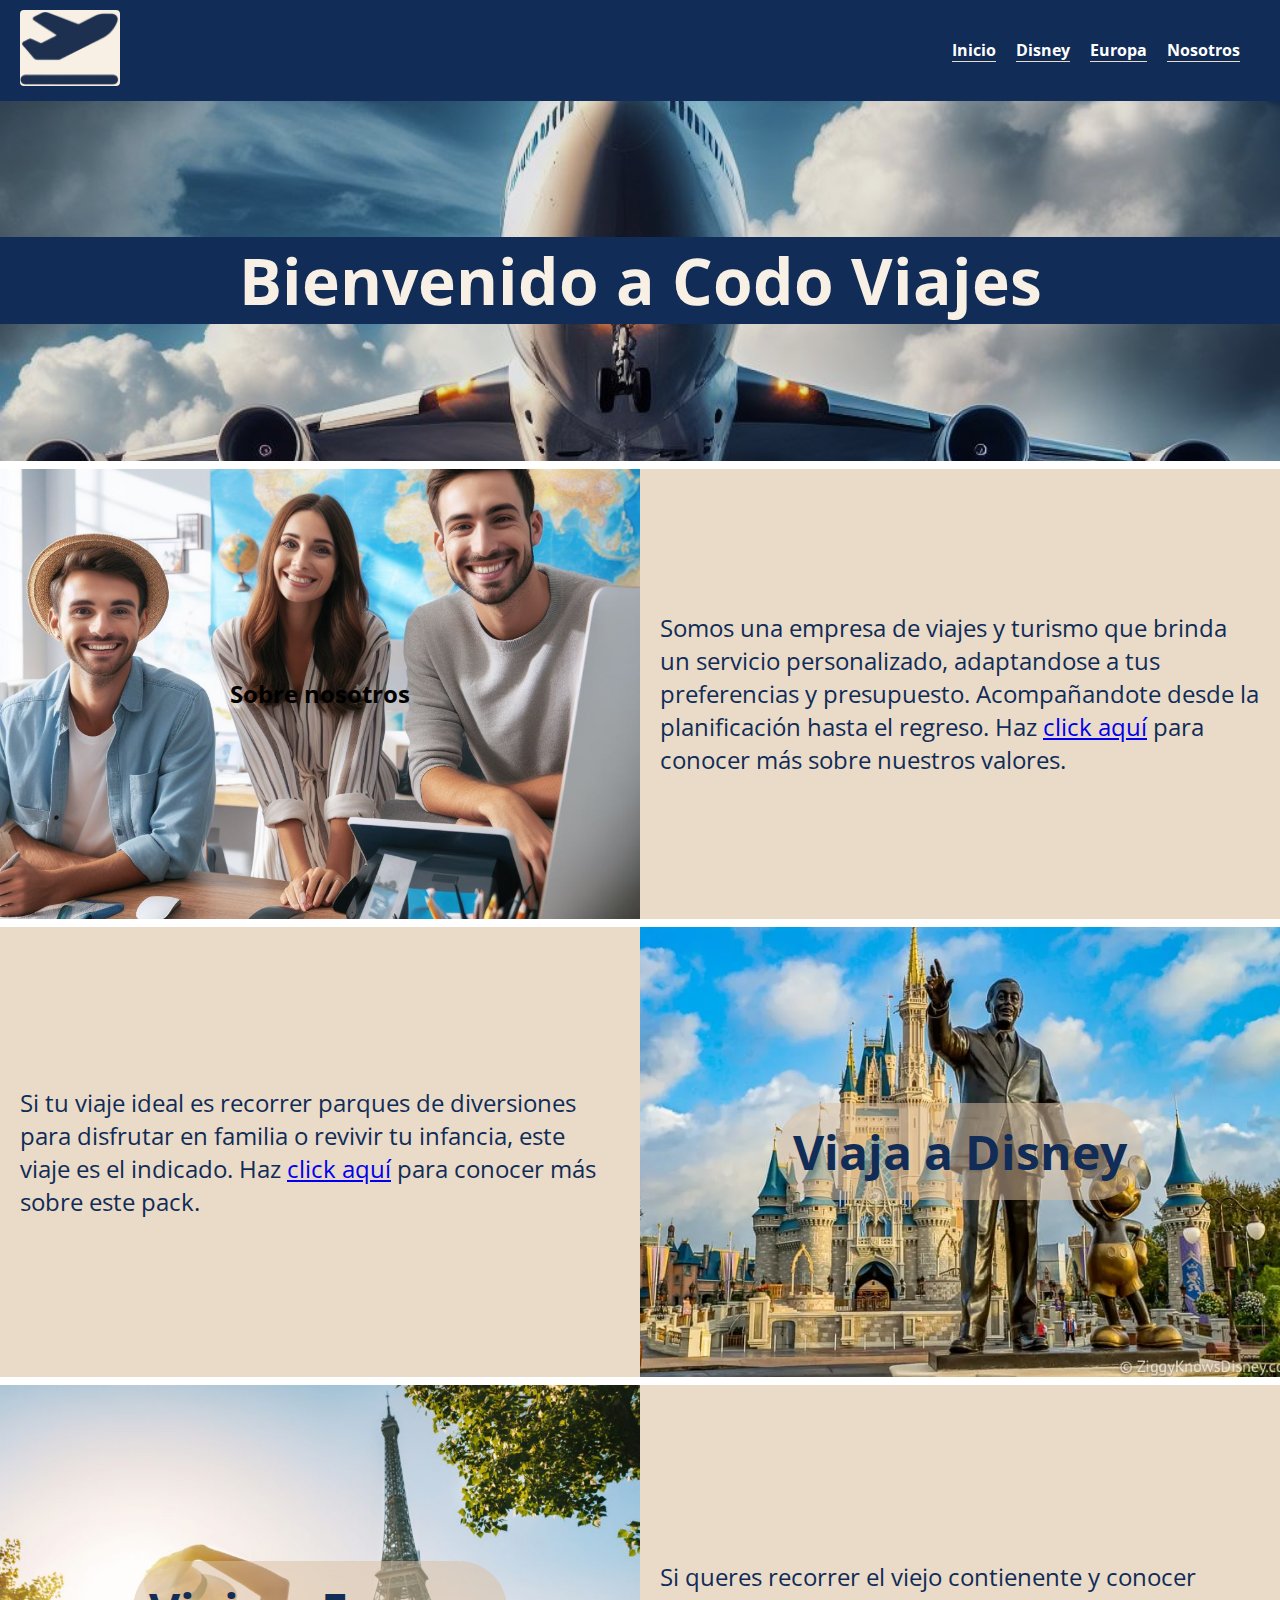
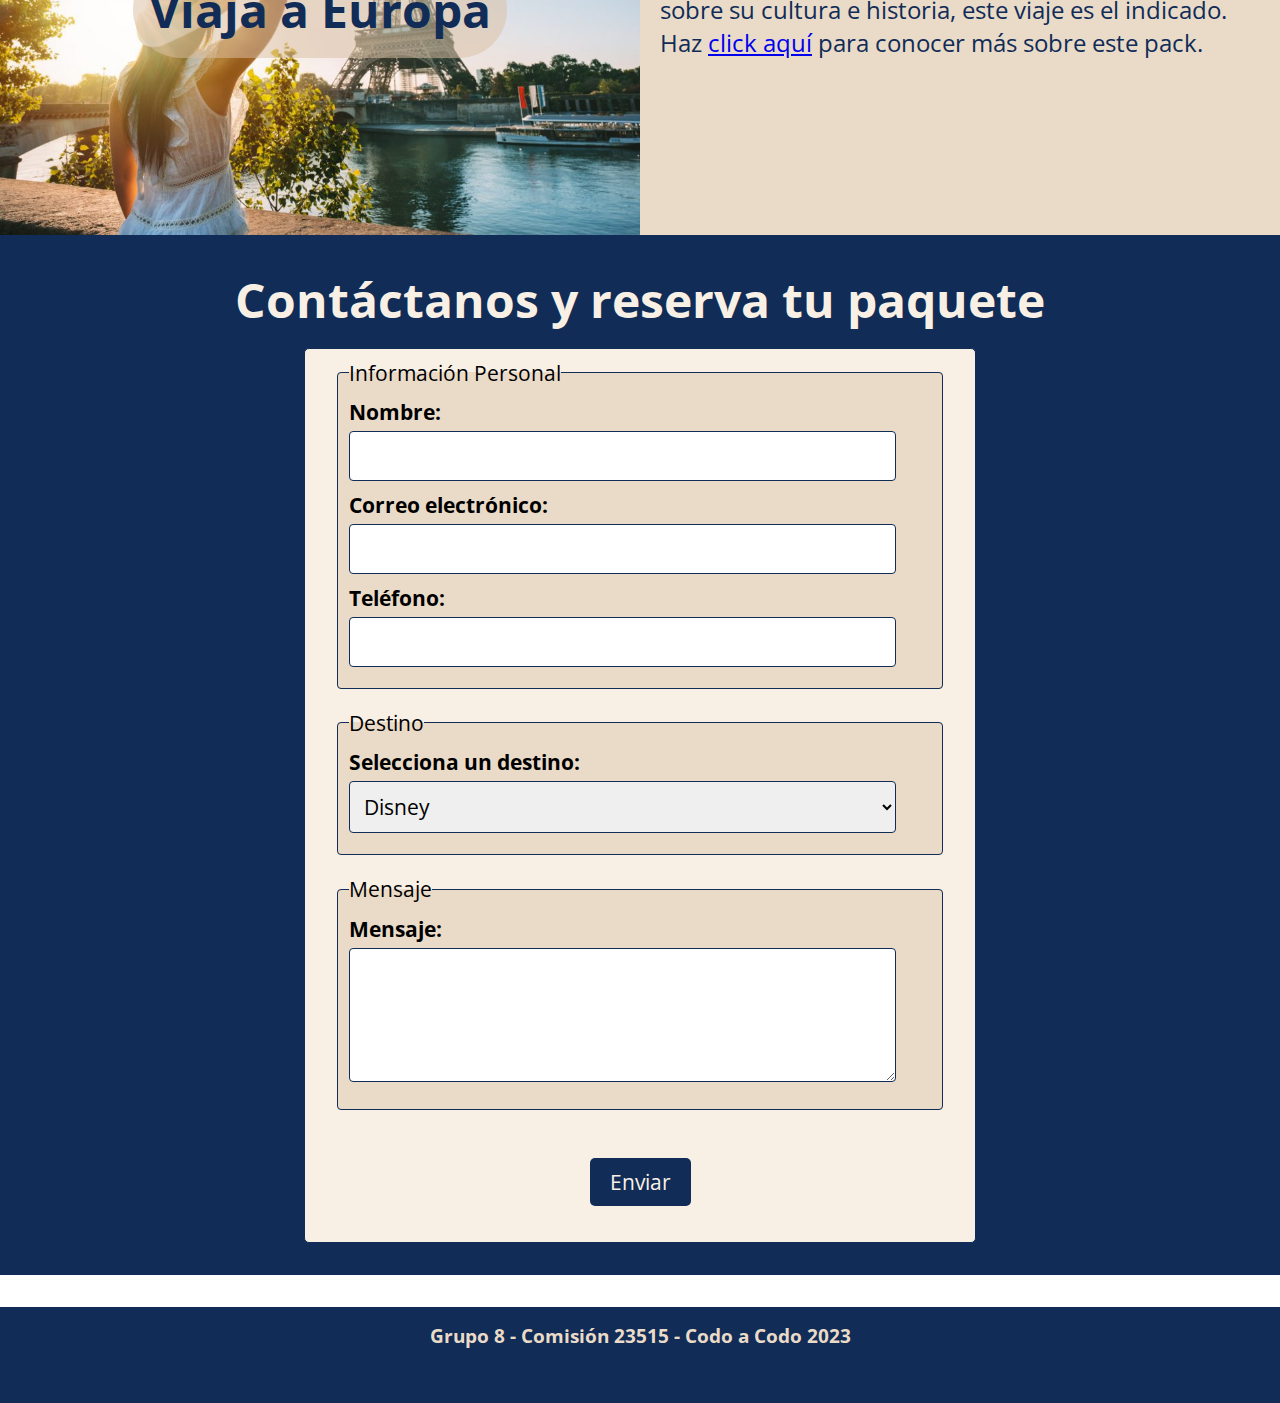
==== CODOVIAJES/index.html @ 1c19aa78 "Nosotros 50%" ====
<!DOCTYPE html>
<html lang="es">
  <head>
    <meta charset="UTF-8" />
    <meta name="viewport" content="width=device-width, initial-scale=1.0" />
    <title>Codo Viajes</title>
    <!-- ESTILOS PERSONALIZADOS -->
    <link rel="stylesheet" href="./css/style.css">
    <link rel="preconnect" href="https://fonts.googleapis.com">
    <link rel="preconnect" href="https://fonts.gstatic.com" crossorigin>
    <link href="https://fonts.googleapis.com/css2?family=Open+Sans:wght@300&display=swap" rel="stylesheet">
  </head>

  <body>

    <!-- COMIENZO BARRA DE NAVEGACION -->
    <header>
      <nav class="navbar">
        <span class="codo-logo">
          <a href="#">
            <img src="img/avion_nav.png" alt="Logo de la compañia Codo Viajes" />
          </a>
        </span>
        <span class="navbar-menu">
          <ul>
            <li><a href="#">Inicio</a></li>
            <li><a href="pages/pack_disney.html">Disney</a></li>
            <li><a href="pages/pack_europa.html">Europa</a></li>
            <li><a href="pages/about_us.html">Nosotros</a></li>
          </ul>
        </span>
      </nav>
      <!-- FIN BARRA DE NAVEGACION -->
    </header>
    <main id="main_index">
      <article id="h1_index">
      <h1>Bienvenido a Codo Viajes</h1>
      </article>

      <!-- COMIENZO RESUMEN SOBRE NOSOTROS -->

      <article class="article_index" id="article_aboutus">
        <div id="aboutus_h2_container">
          <h2>Sobre nosotros</h2>
        </div>
        <div id="aboutus_p_container">
          <p>Somos una empresa de viajes y turismo que brinda un servicio personalizado, adaptandose a tus preferencias y presupuesto. Acompañandote desde la planificación hasta
          el regreso. Haz <a href="../about_us.html">click aquí</a> para conocer más sobre nuestros valores.
          </p>
        </div>
      </article>
      <!-- FIN RESUMEN SOBRE NOSOTROS -->

      <!-- INICIO RESUMEN PACK DISNEY -->
      
      <article class="article_index" id="article_disney">
      <div id="disney_p_container">
        <p>Si tu viaje ideal es recorrer parques de diversiones para disfrutar en familia o revivir tu infancia, este viaje es el indicado. Haz <a href="../pack_disney.html">click aquí</a> para conocer más sobre este pack.
        </p>
      </div>
      <div id="disney_h2_container">
        <h2>Viaja a Disney</h2>
      </div>
      </article>
      <!-- FIN RESUMEN PACK DISNEY -->

      <!-- INICIO RESUMEN PACK EUROPA -->
      <article class="article_index" id="article_europa">
        <div id="europa_h2_container">
          <h2>Viaja a Europa</h2>
        </div>
        <div id="europa_p_container">
          <p>Si queres recorrer el viejo contienente y conocer sobre su cultura e historia, este viaje es el indicado. Haz <a href="../pack_europa.html">click aquí</a> para conocer más sobre este pack.
        </p>
        </div>
      </article>
      <!-- FIN RESUMEN PACK EUROPA -->
    
    <article id="index_form">
    <h2 class="h2_form">Contáctanos y reserva tu paquete</h2>

    <form class="form_index" action=>
      <fieldset class="form_info_personal">
          <legend>Información Personal</legend>
          <label for="nombre">Nombre:</label>
          <input type="text" id="nombre" name="nombre" required>
          <br>

          <label for="correo">Correo electrónico:</label>
          <input type="email" id="correo" name="correo" required>
          <br>

          <label for="telefono">Teléfono:</label>
          <input type="tel" id="telefono" name="telefono">
      </fieldset>
      

      <fieldset class="form_destino">
          <legend>Destino</legend>
          <label for="destino">Selecciona un destino:</label>
          <select id="destino" name="destino">
              <option value="destino1">Disney</option>
              <option value="destino2">Europa</option>
              <!-- <option value="destino3">Destino 3</option> -->
          </select>
      </fieldset>
      

      <fieldset class="form_mensaje">
          <legend>Mensaje</legend>
          <label for="mensaje">Mensaje:</label>
          <textarea id="mensaje" name="mensaje" rows="4" required></textarea>
      </fieldset>
      <br>

      <div id="btn_form_container"><input type="submit" value="Enviar" class="form_boton_enviar"></div>
  </form>
  </article>
  </main>

    <script src="js/script.js"></script>
  </body>
  <footer>
    <div class="redes"></div>
    <h3 class="derechos">Grupo 8 - Comisión 23515 - Codo a Codo 2023</h3>
  </footer>
</html>
---- CODOVIAJES/css/style.css ----
:root {
  --color-1: #F8F0E5;
  --color-2: #EADBC8;
  --color-3: #DAC0A3;
  --color-3-5: #dac0a385;
  --color-4: #102C57;
}


* {
    margin: 0;
    padding: 0;
    box-sizing: border-box;
    list-style: none;
    font-family: 'Open Sans', sans-serif;
  }
  html{
    font-size: 16px;
  }
  
  /* NAVBAR */
  .navbar {
    background-color: var(--color-4);
    color: var(--color-3);
    display: flex;
    justify-content: space-between;
    align-items: center;
    padding: 10px 20px;
  }
  
  .codo-logo img {
    max-width: 100px;
    background-color: var(--color-1);
    border-radius: 4px;
    -webkit-border-radius: 4px;
    -moz-border-radius: 4px;
    -ms-border-radius: 4px;
    -o-border-radius: 4px;
}
  
  .navbar-menu ul {
    display: flex;
  }
  
  .navbar-menu li {
    margin-right: 20px;
    border-bottom: 1px solid var(--color-2);
  }
    
  .navbar-menu a {
    text-decoration: none;
    color: #fff;
    font-weight: bold;
  }
  
  /* NAVBAR HOVER */
  .navbar-menu a:hover {
    color: var(--color-3);
  }

  .navbar-menu a.active {
    background-color: var(--color-3);
    color: var(--color-4);
  }

/* --- MAIN CONTENT --- */

/* --- TITULO PRINCIPAL --- */
#h1_index{
  display: flex;
  flex-direction: column;
  justify-content: center;
  align-items: center;
  height: 40vh;
  background: linear-gradient(0deg, rgba(0, 0, 0, 0.1), rgba(0, 0, 0, 0.1)), url('../img/avion-fondo-1.jpg');
  background-size: cover;
  background-position: center;
  background-repeat: no-repeat;
  background-attachment: fixed;
}

#h1_index > h1{
  font-size: 4rem;
  text-align: center;
  color: var(--color-1);
  background-color: var(--color-4);
  width: 100vw;
  height: fit-content;
}
/* --- FIN DE TITULO PRINCIPAL --- */

/* --- ARTICULOS INDEX --- */
.article_index {
  display: flex;
  width: 100vw;
  height: 50vh;
  margin-top: .5rem;
  box-sizing: content-box;
}

/*ABOUTUS*/
#article_aboutus{
  box-sizing: border-box;
}

#aboutus_h2_container {
  width: 50%;
  display: flex;
  background: url('../img/img-art-1.jpg') no-repeat center center;
  background-size: cover;
  padding: 20px;
  justify-content: center;
  align-items: center;
}

  padding: 20px;
#aboutus_h2_container > h2{
  font-size: 3rem;
  text-align: center;
  color: var(--color-4);
  background-color: var(--color-3-5);
  padding: 1rem;
  border-radius: 3rem;
  -webkit-border-radius: 3rem;
  -moz-border-radius: 3rem;
  -ms-border-radius: 3rem;
  -o-border-radius: 3rem;
}

#aboutus_pages_h2_container > h2{
  font-size: 3rem;
  text-align: center;
  color: var(--color-4);
  background-color: var(--color-3-5);
  padding: 1rem;
  border-radius: 3rem;
  -webkit-border-radius: 3rem;
  -moz-border-radius: 3rem;
  -ms-border-radius: 3rem;
  -o-border-radius: 3rem;
}

#aboutus_p_container {
  width: 50%;
  display: flex;
  padding: 20px;
  background: var(--color-2);
  justify-content: center;
  align-items: center;
}

#aboutus_pages_p_container {
  width: 50%;
  display: flex;
  padding: 20px;
  background: var(--color-2);
  justify-content: center;
  align-items: center;
}

#aboutus_p_container > p{
  color: var(--color-4);
  font-size: 1.5rem;
  
}

#aboutus_pages_p_container > p{
  color: var(--color-4);
  font-size: 1,5rem;
  
}

/*FIN ABOUTUS*/
/*DISNEY INDEX*/
#article_disney{
  box-sizing: border-box;
}

#disney_h2_container {
  width: 50%;
  display: flex;
  background: url('../img/disney.jpg') no-repeat center center;
  background-size: cover;
  padding: 20px;
  justify-content: center;
  align-items: center;
}
#disney_h2_container > h2{
  font-size: 3rem;
  text-align: center;
  color: var(--color-4);
  background-color: var(--color-3-5);
  padding: 1rem;
  border-radius: 3rem;
  -webkit-border-radius: 3rem;
  -moz-border-radius: 3rem;
  -ms-border-radius: 3rem;
  -o-border-radius: 3rem;

}
#disney_p_container {
  width: 50%;
  display: flex;
  padding: 20px;
  background: var(--color-2);
  justify-content: center;
  align-items: center;
}
#disney_p_container > p{
  color: var(--color-4);
  font-size: 1.5rem;
}

/*FIN DISNEY INDEX*/
/*EUROPA INDEX*/
#article_europa{
  box-sizing: border-box;
}

#europa_h2_container {
  width: 50%;
  display: flex;
  background: url('../img/europa.jpeg') no-repeat center center;
  background-size: cover;
  padding: 20px;
  justify-content: center;
  align-items: center;
}
#europa_h2_container > h2{
  font-size: 3rem;
  text-align: center;
  color: var(--color-4);
  background-color: var(--color-3-5);
  padding: 1rem;
  border-radius: 3rem;
  -webkit-border-radius: 3rem;
  -moz-border-radius: 3rem;
  -ms-border-radius: 3rem;
  -o-border-radius: 3rem;

}
#europa_p_container {
  width: 50%;
  display: flex;
  padding: 20px;
  background: var(--color-2);
  justify-content: center;
  align-items: center;
}
#europa_p_container > p{
  color: var(--color-4);
  font-size: 1.5rem;
}

/*FIN EUROPA INDEX*/
/*FIN MAIN CONTENT*/

/* --- FORM --- */
#index_form{
  background-color: var(--color-4);
  padding-top: 2rem;
  padding-bottom: 2rem;
}

.h2_form{
  text-align: center;
  margin-bottom: 1rem;
  color: var(--color-1);
  font-weight: bolder;
  font-size: 3rem;
}

.form_index {
  max-width: 42rem;
  margin: 0 auto;
  padding: .6rem 2rem;
  background-color: var(--color-1);
  border: 1px solid var(--color-4);
  border-radius: 5px;
  margin-top: 1rem;
  font-size: 1.3rem;
}

/* fieldsets */
.form_info_personal, .form_destino, .form_mensaje {
  margin-bottom: 20px;
  padding: .7rem;
  background-color: var(--color-2);
  border: 1px solid var(--color-4);
  border-radius: 4px;
  -webkit-border-radius: 4px;
  -moz-border-radius: 4px;
  -ms-border-radius: 4px;
  -o-border-radius: 4px;
}

/* etiquetas */
label {
  display: block;
  margin-bottom: 5px;
  font-weight: bold;
}

/* campos de entrada */
input[type="text"],
input[type="email"],
input[type="tel"],
select,
textarea {
  width: 94%;
  padding: 10px;
  margin-bottom: 10px;
  border: 1px solid var(--color-4);
  border-radius: 4px;
  -webkit-border-radius: 4px;
  -moz-border-radius: 4px;
  -ms-border-radius: 4px;
  -o-border-radius: 4px;
  font-size: 1.3rem;
}

/* botón de enviar */

#btn_form_container{
  display: flex;
  justify-content: center;
  align-items: center;
  margin-bottom: 1.7rem;
}

.form_boton_enviar {
  display: inline-block;
  background-color: var(--color-4);
  color: var(--color-1);
  padding: 10px 20px;
  border: none;
  border-radius: 5px;
  cursor: pointer;
  font-size: 1.3rem;
}

/* botón de enviar hover */
.form_boton_enviar:hover {
  background-color: var(--color-3);
  color: var(--color-4);
}

/* FOOTER */

footer{
  background-color: var(--color-4);
  height: 6rem;
  margin-top: 2rem;
  text-align: center;
  color: var(--color-2);
}

.derechos{
  padding-top: 1rem;
}

/* Media query 800px */
@media (max-width: 800px) {
  header {
    width: 100vw;
  }

  /* .navbar{
    font-size: 1.5rem;
  } */

  /* --- TITULO PRINCIPAL --- */
  #h1_index{
  display: flex;
  flex-direction: column;
  justify-content: center;
  align-items: center;
  height: 25vh;
  background: linear-gradient(0deg, rgba(0, 0, 0, 0.1), rgba(0, 0, 0, 0.1)), url('../img/avion-fondo-1-recorte.jpg');
  background-size: cover;
  background-position: center;
  background-repeat: no-repeat;
}

#h1_index > h1{
  text-align: center;
  color: var(--color-1);
  background-color: var(--color-4);
  width: 100vw;
  height: fit-content;
  font-size: 2rem;
}

/* --- ARTICULOS INDEX --- */
.article_index {
  display: flex;
  flex-direction: column;
  flex-wrap: wrap;
  width: 100vw;
  height: fit-content;
  margin-top: .7rem;
  height: 70vh;
}

/*ABOUTUS*/


#aboutus_h2_container {
  width: 100%;
  height: 34vh;
}

#aboutus_h2_container > h2{
  font-size: 3rem;
}
#aboutus_p_container {
  width: 100%;
  height: 34vh;
}

#aboutus_p_container > p{
  color: var(--color-4);
  font-size: 1.1rem;
  
}

/* DISNEY */
#article_disney{
  flex-direction: column-reverse;
}

#disney_h2_container {
  width: 100%;
  height: 34vh;
}

#disney_h2_container > h2{
  font-size: 3rem;
}
#disney_p_container {
  width: 100%;
  height: 34vh;
}

#disney_p_container > p{
  color: var(--color-4);
  font-size: 1.1rem;
  
}

/* EUROPA */
#europa_h2_container {
  width: 100%;
  height: 34vh;
}

#europa_h2_container > h2{
  font-size: 3rem;
}
#europa_p_container {
  width: 100%;
  height: 34vh;
}

#europa_p_container > p{
  color: var(--color-4);
  font-size: 1.1rem;
  
}

/*FIN ABOUTUS*/

}
/* Media query 400px */
@media (max-width: 440px) {
  
  /*--- NAV-BAR ---*/

  .navbar {
    flex-direction: column;
    align-items: center;
    /* transition: all 0.6s;
    -webkit-transition: all 0.6s;
    -moz-transition: all 0.6s;
    -ms-transition: all 0.6s;
    -o-transition: all 0.6s; */
}

  .codo-logo {
    text-align: center;
    background-color: var(--color-1);
    border-radius: 4px;
    width: 97vw;
    -webkit-border-radius: 4px;
    -moz-border-radius: 4px;
    -ms-border-radius: 4px;
    -o-border-radius: 4px;
}
  
  .codo-logo img{
    background-color: var(--color-1);
  }

  .navbar-menu {
    margin-top: 2px;
  }

  .navbar-menu ul {
    flex-direction: column;
  }

  .navbar-menu li {
    margin: 5px 0;
    border-bottom: 1px solid var(--color-2);
    border-bottom-right-radius: 5px;
    border-bottom-left-radius: 5px;
    width: 80vw;
    text-align: center;
  }

  /* --- FIN NAV-BAR --- */

  #h1_index > h1{
    font-size: 1.5rem;
    text-align: center;
    color: var(--color-1);
    background-color: var(--color-4);
    width: 100vw;
    height: fit-content;
  }
  #h1_index{
    height: 20vh;
    background: linear-gradient(0deg, rgba(0, 0, 0, 0.1), rgba(0, 0, 0, 0.1)), url('../img/avion-fondo-1.jpg');
    background-size: cover;
    background-position: center;
    background-repeat: no-repeat;
  }
  
  

  /* --- FORMULARIO --- */

  .form_index {
    max-width: 95vw;
    margin: 3px auto;
    padding: 3px;
    background-color: var(--color-1);
    border: 1px solid var(--color-4);
    border-radius: 5px;
  }
}
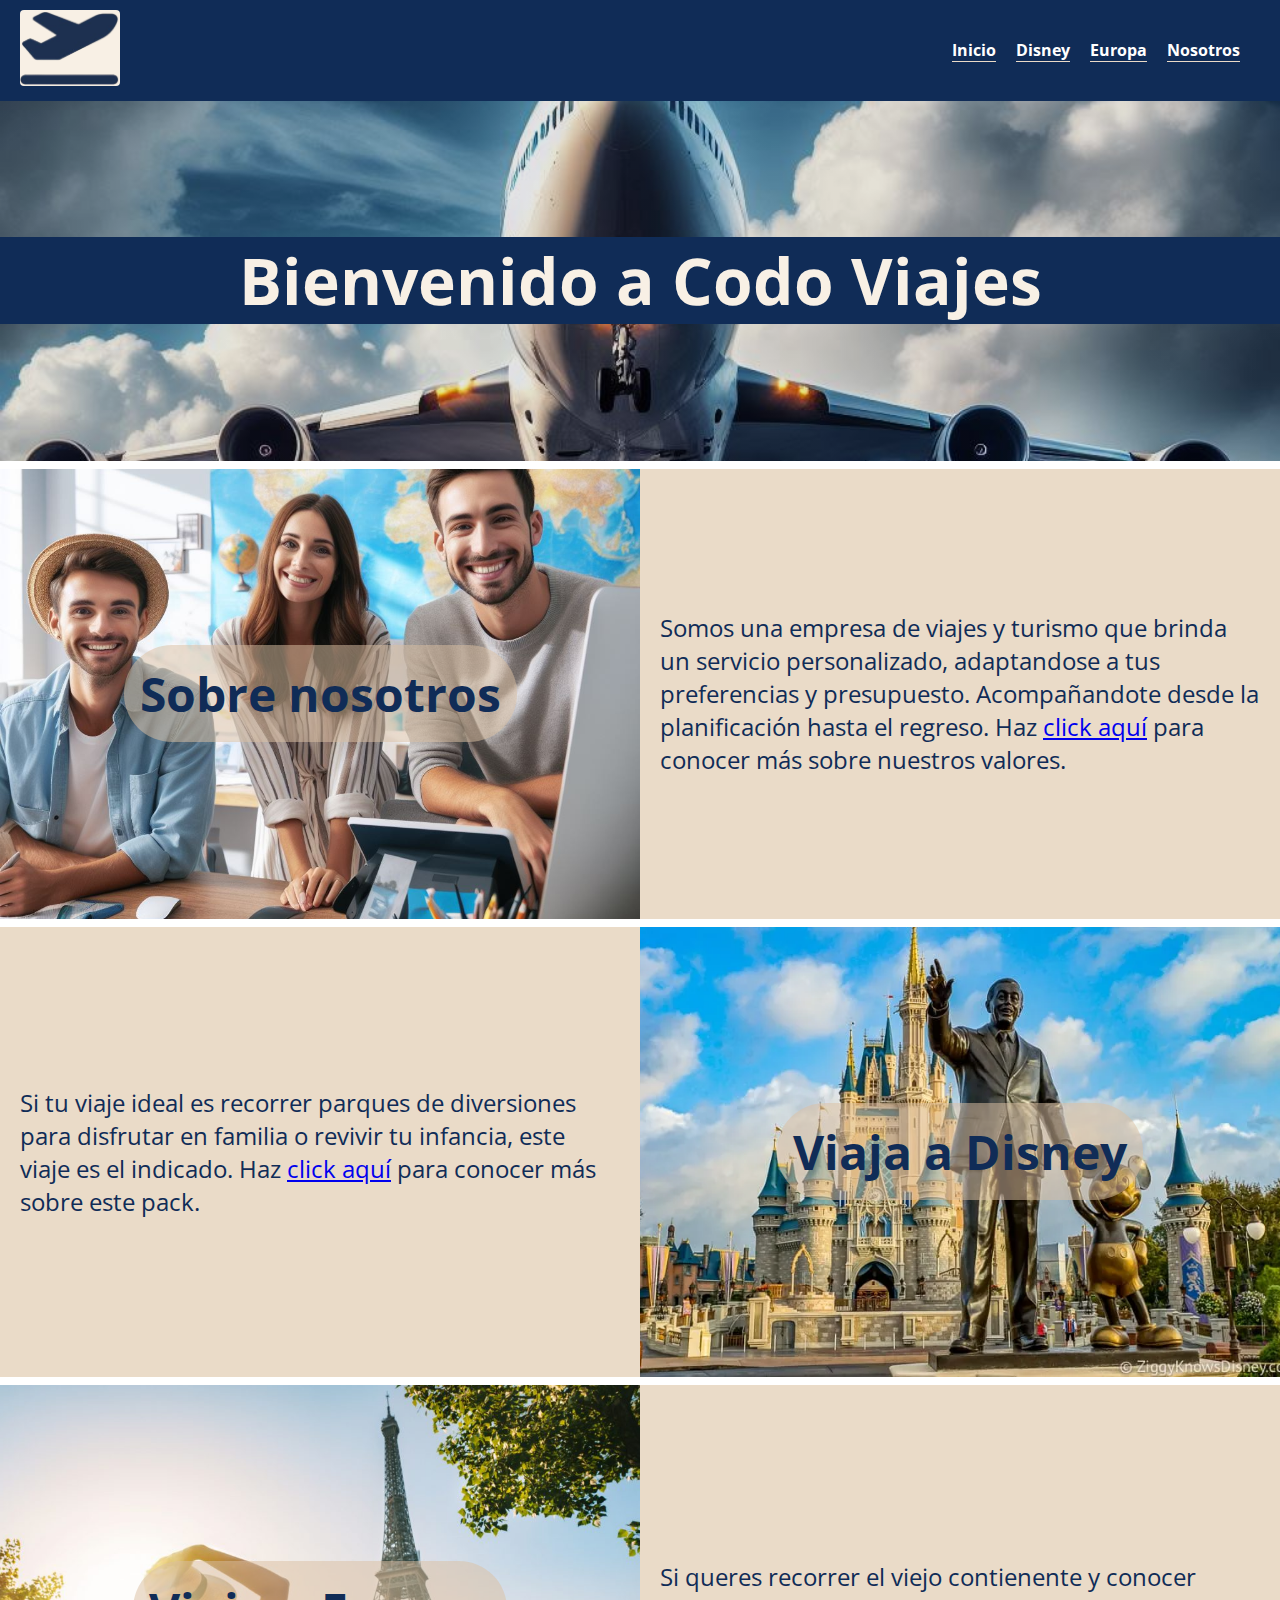
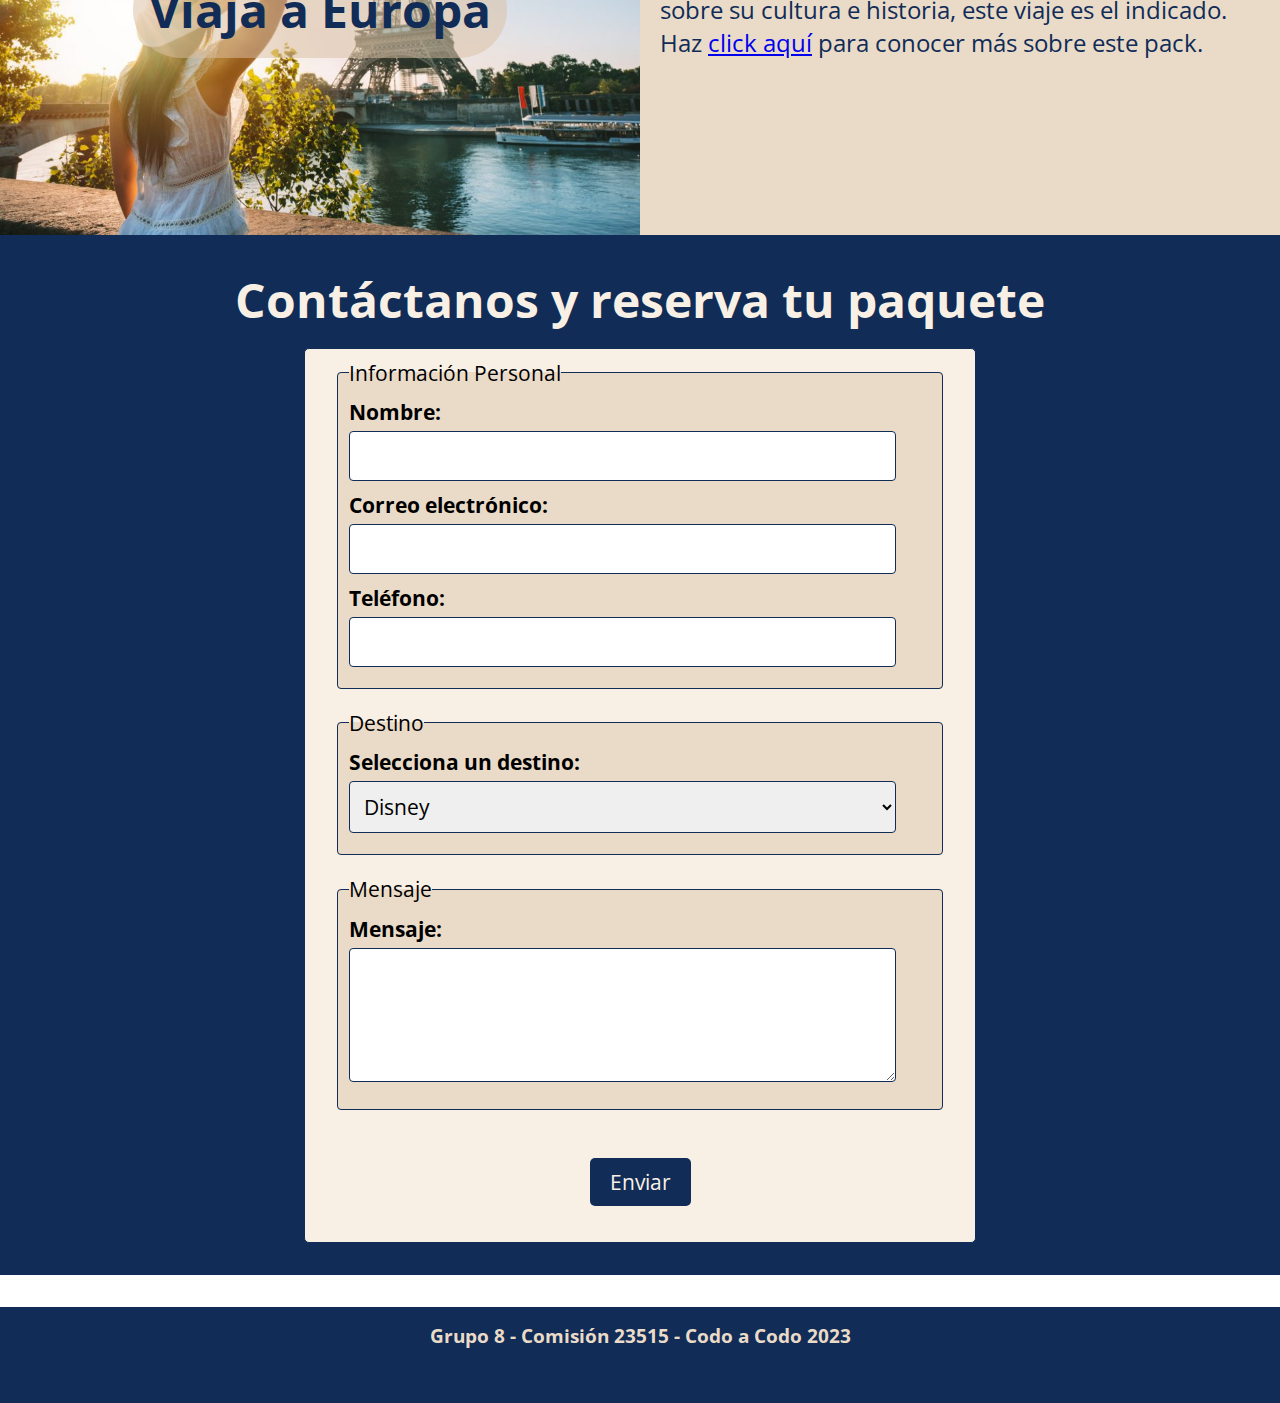
==== commit ebd57d81: "Update index.html" ====
--- a/CODOVIAJES/index.html
+++ b/CODOVIAJES/index.html
@@ -5,6 +5,7 @@
     <meta name="viewport" content="width=device-width, initial-scale=1.0" />
     <title>Codo Viajes</title>
     <!-- ESTILOS PERSONALIZADOS -->
+    <link rel="icon" href="i">
     <link rel="stylesheet" href="./css/style.css">
     <link rel="preconnect" href="https://fonts.googleapis.com">
     <link rel="preconnect" href="https://fonts.gstatic.com" crossorigin>
--- a/CODOVIAJES/css/style.css
+++ b/CODOVIAJES/css/style.css
@@ -113,7 +113,16 @@
   align-items: center;
 }
 
-  padding: 20px;
+#aboutus_pages_h2_container  {
+  width: 50%;
+  display: flex;
+  background: url('../img/img-art-2.jpg') no-repeat center center;
+  background-size: cover;
+  padding: 20px;
+  justify-content: center;
+  align-items: center;
+}
+
 #aboutus_h2_container > h2{
   font-size: 3rem;
   text-align: center;
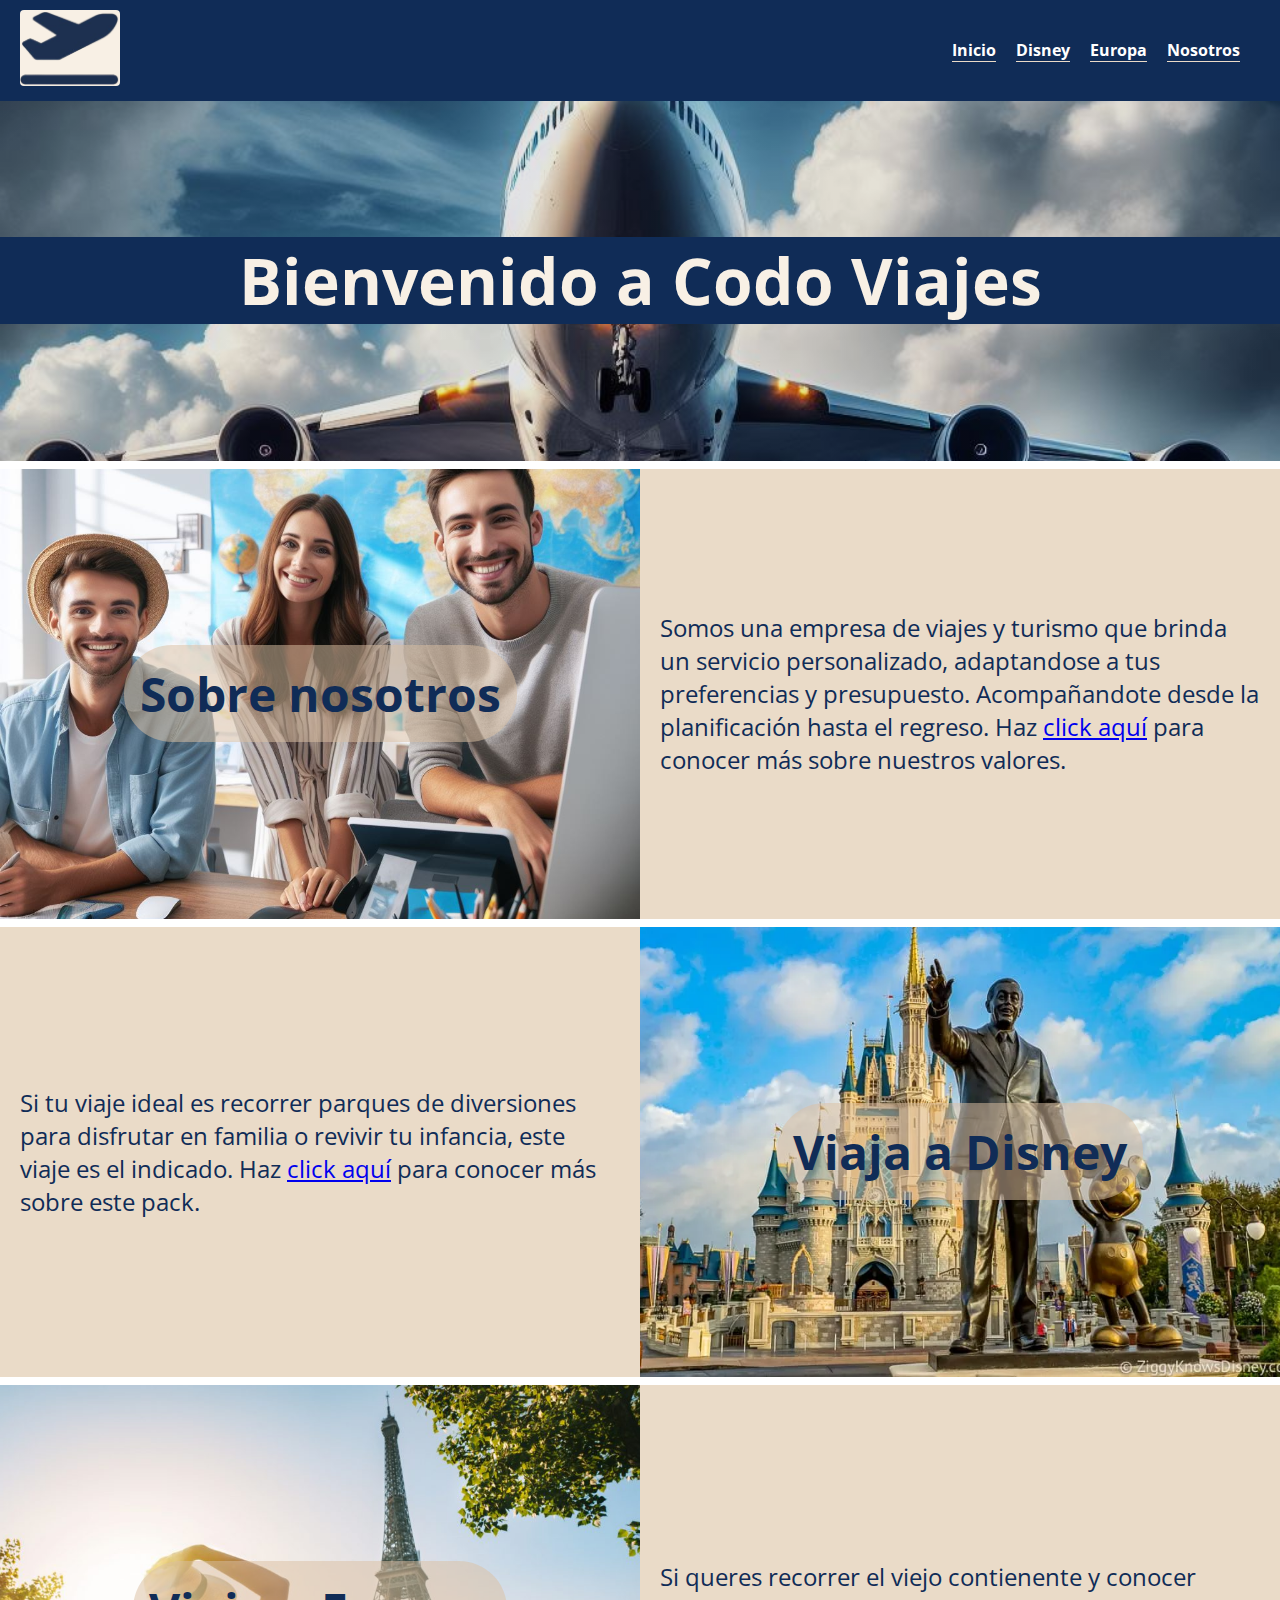
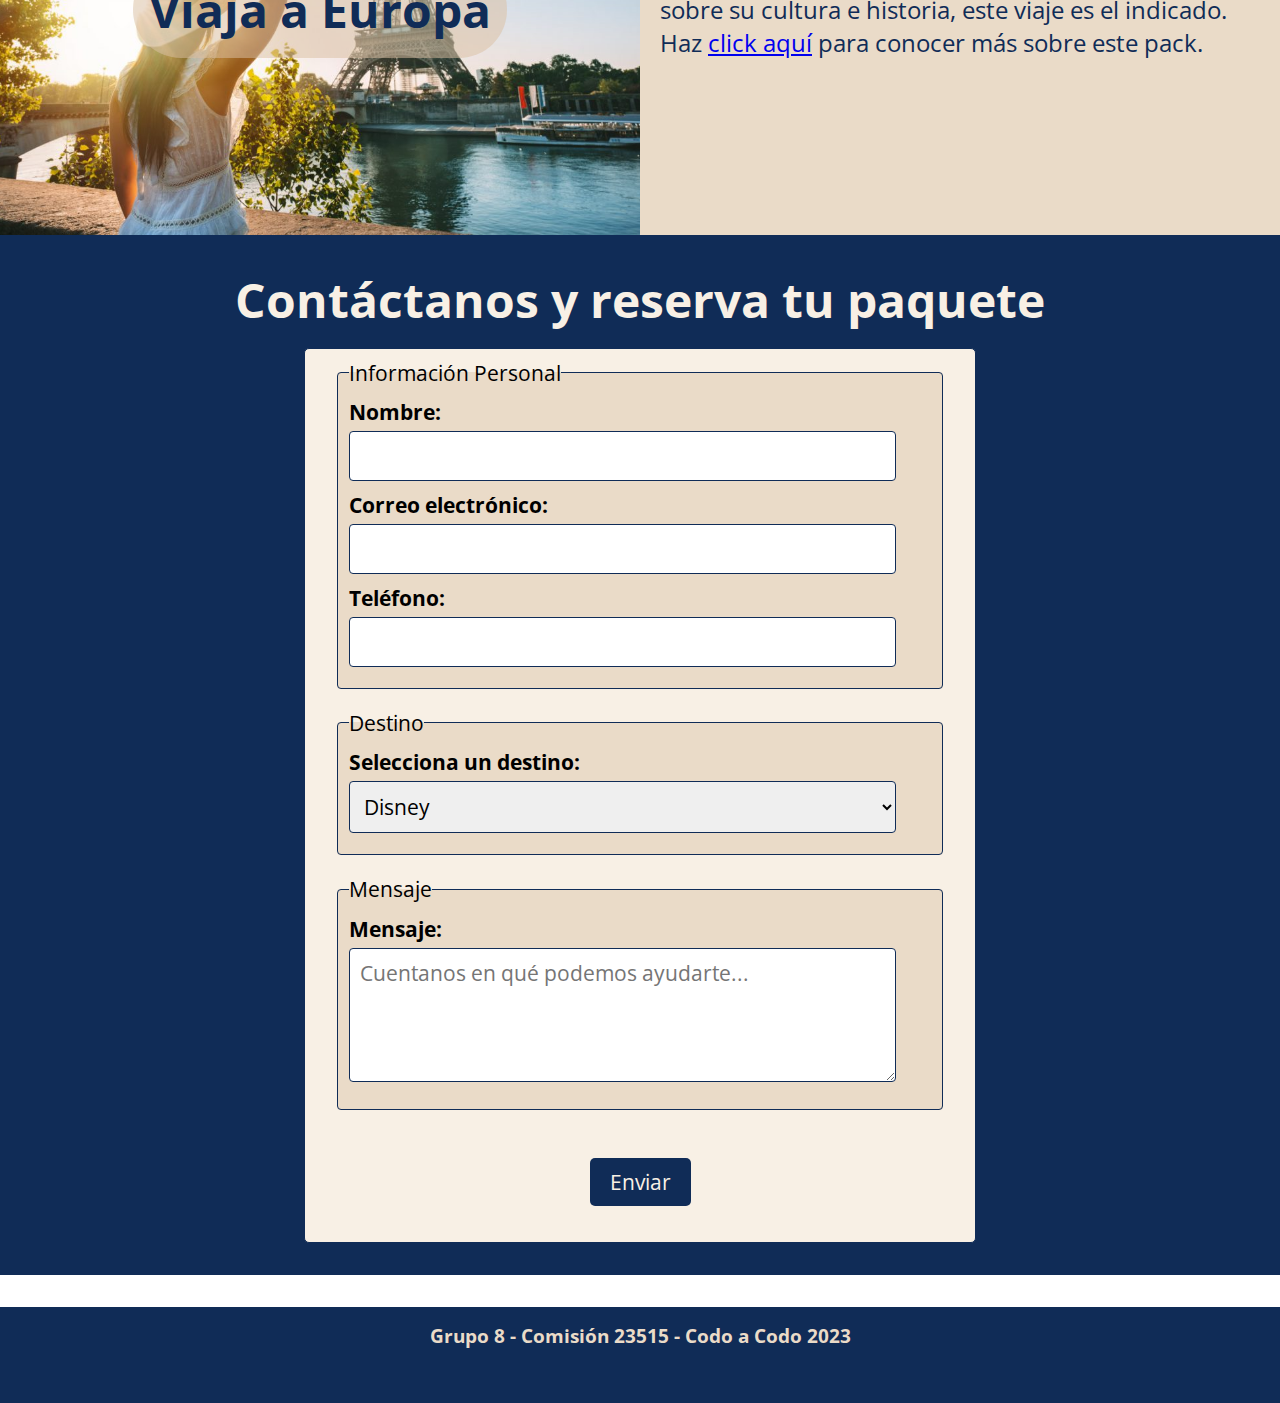
==== commit 24f0ca4c: "Animación y Validación" ====
--- a/CODOVIAJES/index.html
+++ b/CODOVIAJES/index.html
@@ -5,7 +5,7 @@
     <meta name="viewport" content="width=device-width, initial-scale=1.0" />
     <title>Codo Viajes</title>
     <!-- ESTILOS PERSONALIZADOS -->
-    <link rel="icon" href="i">
+    <link rel="icon" href="img/plane-departure-solid.svg">
     <link rel="stylesheet" href="./css/style.css">
     <link rel="preconnect" href="https://fonts.googleapis.com">
     <link rel="preconnect" href="https://fonts.gstatic.com" crossorigin>
@@ -46,7 +46,7 @@
         </div>
         <div id="aboutus_p_container">
           <p>Somos una empresa de viajes y turismo que brinda un servicio personalizado, adaptandose a tus preferencias y presupuesto. Acompañandote desde la planificación hasta
-          el regreso. Haz <a href="../about_us.html">click aquí</a> para conocer más sobre nuestros valores.
+          el regreso. Haz <a id="link_index" href="pages/about_us.html">click aquí</a> para conocer más sobre nuestros valores.
           </p>
         </div>
       </article>
@@ -56,7 +56,7 @@
       
       <article class="article_index" id="article_disney">
       <div id="disney_p_container">
-        <p>Si tu viaje ideal es recorrer parques de diversiones para disfrutar en familia o revivir tu infancia, este viaje es el indicado. Haz <a href="../pack_disney.html">click aquí</a> para conocer más sobre este pack.
+        <p>Si tu viaje ideal es recorrer parques de diversiones para disfrutar en familia o revivir tu infancia, este viaje es el indicado. Haz <a id="link_index" href="pages/pack_disney.html">click aquí</a> para conocer más sobre este pack.
         </p>
       </div>
       <div id="disney_h2_container">
@@ -71,53 +71,50 @@
           <h2>Viaja a Europa</h2>
         </div>
         <div id="europa_p_container">
-          <p>Si queres recorrer el viejo contienente y conocer sobre su cultura e historia, este viaje es el indicado. Haz <a href="../pack_europa.html">click aquí</a> para conocer más sobre este pack.
+          <p>Si queres recorrer el viejo contienente y conocer sobre su cultura e historia, este viaje es el indicado. Haz <a id="link_index" href="pages/pack_europa.html">click aquí</a> para conocer más sobre este pack.
         </p>
         </div>
       </article>
       <!-- FIN RESUMEN PACK EUROPA -->
     
-    <article id="index_form">
-    <h2 class="h2_form">Contáctanos y reserva tu paquete</h2>
+      <article id="index_form">
+        <h2 class="h2_form">Contáctanos y reserva tu paquete</h2>
+        <form class="form_index" onsubmit="return validarFormulario()" action="#">
+            <fieldset class="form_info_personal">
+                <legend>Información Personal</legend>
+                <label for="nombre">Nombre:</label>
+                <input type="text" id="nombre" name="nombre" required>
+                <div id="nombre-error" class="error-message">El nombre debe contener al menos 3 caracteres.<br>No puede contener caracteres especiales o números</div>
+                <br>
 
-    <form class="form_index" action=>
-      <fieldset class="form_info_personal">
-          <legend>Información Personal</legend>
-          <label for="nombre">Nombre:</label>
-          <input type="text" id="nombre" name="nombre" required>
-          <br>
+                <label for="correo">Correo electrónico:</label>
+                <input type="email" id="correo" name="correo" required>
+                <div id="correo-error" class="error-message">Ingrese un correo electrónico válido.</div>
+                <br>
 
-          <label for="correo">Correo electrónico:</label>
-          <input type="email" id="correo" name="correo" required>
-          <br>
+                <label for="telefono">Teléfono:</label>
+                <input type="tel" id="telefono" name="telefono">
+            </fieldset>
 
-          <label for="telefono">Teléfono:</label>
-          <input type="tel" id="telefono" name="telefono">
-      </fieldset>
-      
+            <fieldset class="form_destino">
+                <legend>Destino</legend>
+                <label for="destino">Selecciona un destino:</label>
+                <select id="destino" name="destino">
+                    <option value="destino1">Disney</option>
+                    <option value="destino2">Europa</option>
+                </select>
+            </fieldset>
 
-      <fieldset class="form_destino">
-          <legend>Destino</legend>
-          <label for="destino">Selecciona un destino:</label>
-          <select id="destino" name="destino">
-              <option value="destino1">Disney</option>
-              <option value="destino2">Europa</option>
-              <!-- <option value="destino3">Destino 3</option> -->
-          </select>
-      </fieldset>
-      
+            <fieldset class="form_mensaje">
+                <legend>Mensaje</legend>
+                <label for="mensaje">Mensaje:</label>
+                <textarea id="mensaje" name="mensaje" rows="4" placeholder="Cuentanos en qué podemos ayudarte..." required></textarea>
+            </fieldset>
+            <br>
 
-      <fieldset class="form_mensaje">
-          <legend>Mensaje</legend>
-          <label for="mensaje">Mensaje:</label>
-          <textarea id="mensaje" name="mensaje" rows="4" required></textarea>
-      </fieldset>
-      <br>
-
-      <div id="btn_form_container"><input type="submit" value="Enviar" class="form_boton_enviar"></div>
-  </form>
-  </article>
-  </main>
+            <div id="btn_form_container"><input type="submit" value="Enviar" class="form_boton_enviar"></div>
+        </form>
+    </article>  </main>
 
     <script src="js/script.js"></script>
   </body>
--- a/CODOVIAJES/css/style.css
+++ b/CODOVIAJES/css/style.css
@@ -36,7 +36,17 @@
     -moz-border-radius: 4px;
     -ms-border-radius: 4px;
     -o-border-radius: 4px;
-}
+    transition: all 0.3s ease 0.1s;
+    -webkit-transition: all 0.3s ease 0.1s;
+    -moz-transition: all 0.3s ease 0.1s;
+    -ms-transition: all 0.3s ease 0.1s;
+    -o-transition: all 0.3s ease 0.1s;
+}
+
+  .codo-logo img:hover{
+    max-width: 110px;
+    background-color: var(--color-3-5);
+  }
   
   .navbar-menu ul {
     display: flex;
@@ -64,6 +74,10 @@
   }
 
 /* --- MAIN CONTENT --- */
+
+#link_index:hover{
+  background-color: var(--color-3-5);
+}
 
 /* --- TITULO PRINCIPAL --- */
 #h1_index{
@@ -354,6 +368,11 @@
   color: var(--color-4);
 }
 
+.error-message {
+  color: #811010;
+  display: none;
+}
+
 /* FOOTER */
 
 footer{
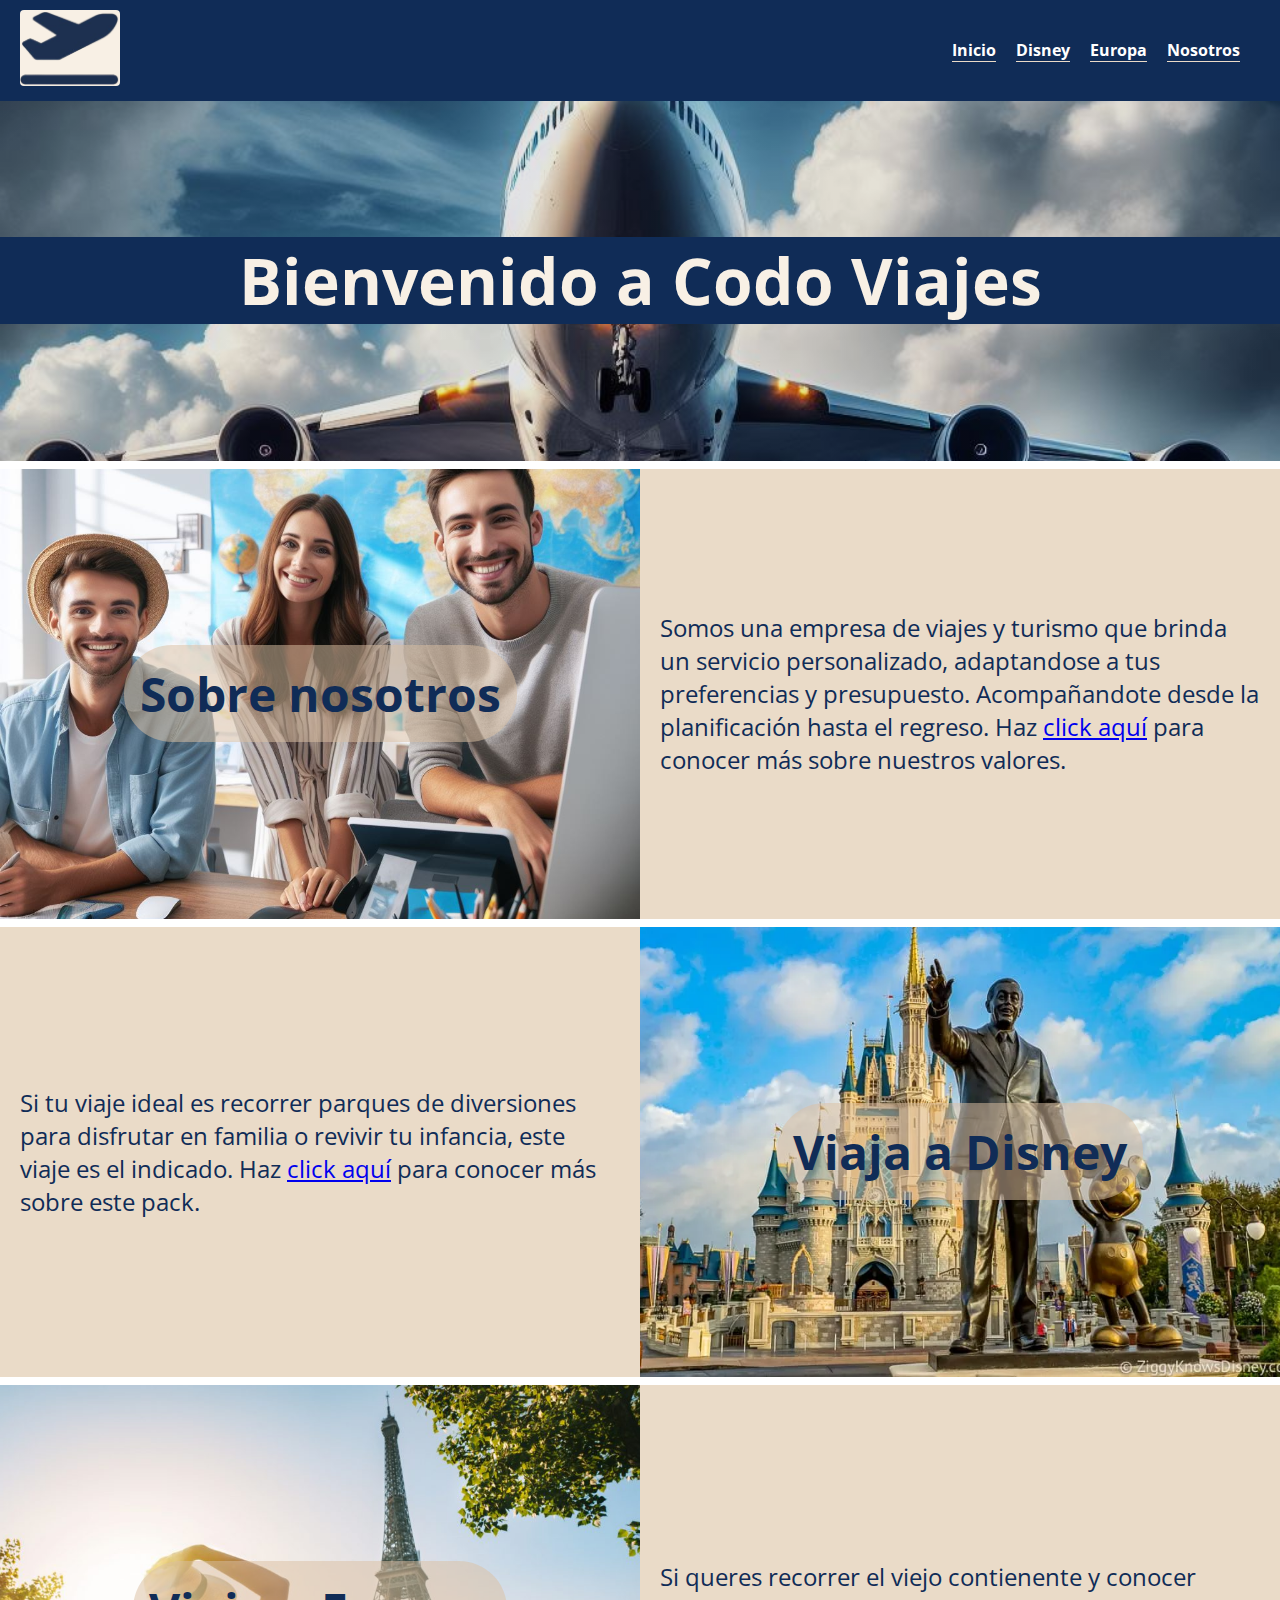
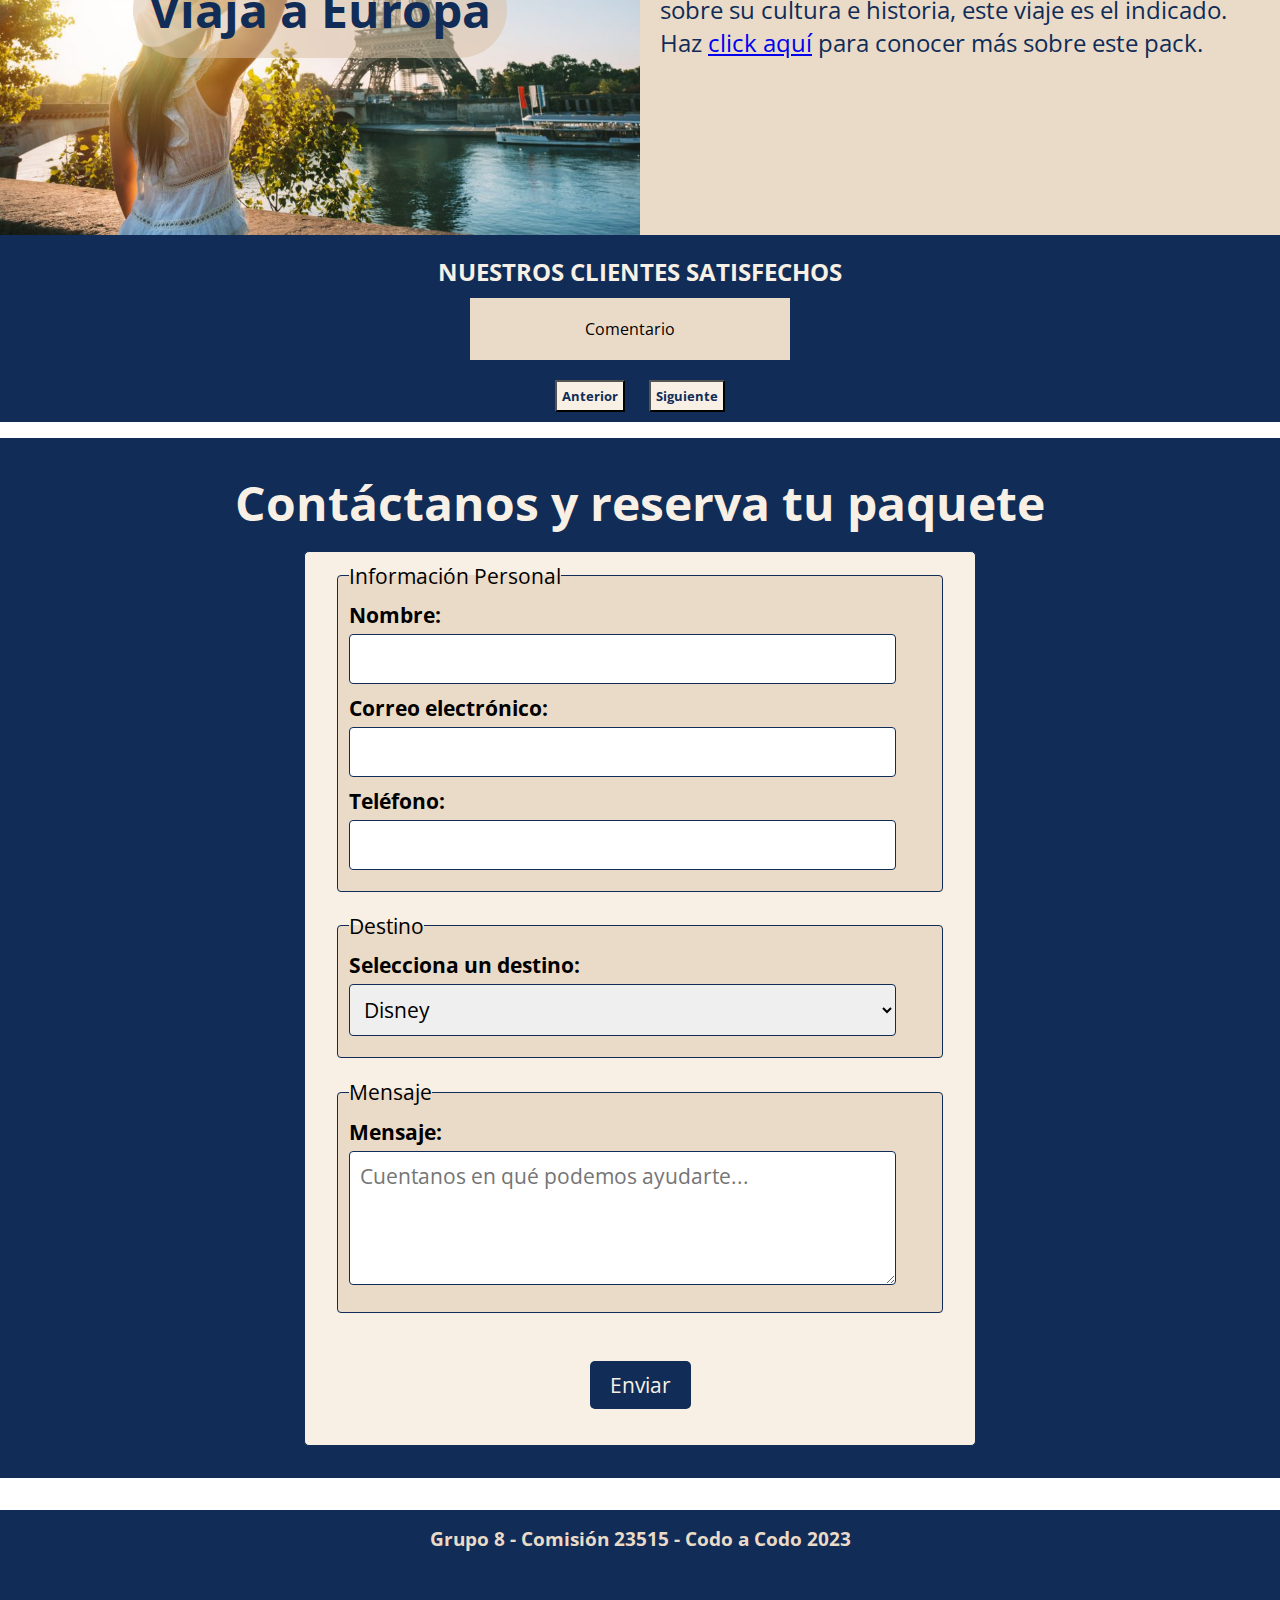
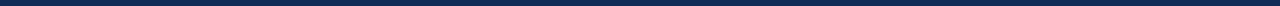
==== commit 82242850: "Reseñas" ====
--- a/CODOVIAJES/index.html
+++ b/CODOVIAJES/index.html
@@ -3,7 +3,7 @@
   <head>
     <meta charset="UTF-8" />
     <meta name="viewport" content="width=device-width, initial-scale=1.0" />
-    <title>Codo Viajes</title>
+    <title>Codo Viajes | Inicio</title>
     <!-- ESTILOS PERSONALIZADOS -->
     <link rel="icon" href="img/plane-departure-solid.svg">
     <link rel="stylesheet" href="./css/style.css">
@@ -76,7 +76,23 @@
         </div>
       </article>
       <!-- FIN RESUMEN PACK EUROPA -->
-    
+      
+      <!-- RESEÑAS -->
+      <article class="carousel-container">
+        <h2 class="reseñas_titulo"> NUESTROS CLIENTES SATISFECHOS</h2>
+        <div class="carousel-slide">
+            <div class="comment">
+                <p>Comentario</p>
+            </div>
+        </div>
+      </article>
+      <div class="buttons-container">
+        <button id="prevBtn" onclick="changeSlide(-1)">Anterior</button>
+        <button id="nextBtn" onclick="changeSlide(1)">Siguiente</button>
+      </div>
+      <!-- FIN RESEÑAS -->
+
+      <!-- FORMULARIO -->
       <article id="index_form">
         <h2 class="h2_form">Contáctanos y reserva tu paquete</h2>
         <form class="form_index" onsubmit="return validarFormulario()" action="#">
@@ -114,7 +130,9 @@
 
             <div id="btn_form_container"><input type="submit" value="Enviar" class="form_boton_enviar"></div>
         </form>
-    </article>  </main>
+      </article> 
+      <!-- FIN FORMULARIO -->
+   </main>
 
     <script src="js/script.js"></script>
   </body>
--- a/CODOVIAJES/css/style.css
+++ b/CODOVIAJES/css/style.css
@@ -373,6 +373,60 @@
   display: none;
 }
 
+/* RESEÑAS */
+
+.carousel-container {
+  width: 100vw;
+  overflow: hidden;
+  margin: 0 auto;
+  text-align: center;
+  padding: 10px;
+  background-color: var(--color-4);
+}
+
+.reseñas_titulo{
+  text-align: center;
+  padding: 10px 0;
+  color: var(--color-1);
+  margin: auto;
+}
+
+.carousel-slide {
+  display: flex;
+  transition: transform 0.5s ease-in-out .3s;
+  align-items: center;
+  text-align: center;
+  justify-content: center;
+  -webkit-transition: transform 0.5s ease-in-out .3s;
+  -moz-transition: transform 0.5s ease-in-out .3s;
+  -ms-transition: transform 0.5s ease-in-out .3s;
+  -o-transition: transform 0.5s ease-in-out .3s;
+}
+
+.comment {
+  width: 320px;
+  padding: 20px;
+  margin-right: 20px;
+  background-color: var(--color-2);
+  transition: opacity 0.5s, transform 0.5s;
+}
+
+.buttons-container {
+  text-align: center;
+  margin: 0px auto 1rem;
+  background-color: var(--color-4);
+}
+
+button {
+  display: inline-block;
+  margin: 10px;
+  padding: 5px;
+  font-weight: bold;
+  background-color: var(--color-1);
+  color: var(--color-4);
+}
+
+
 /* FOOTER */
 
 footer{
